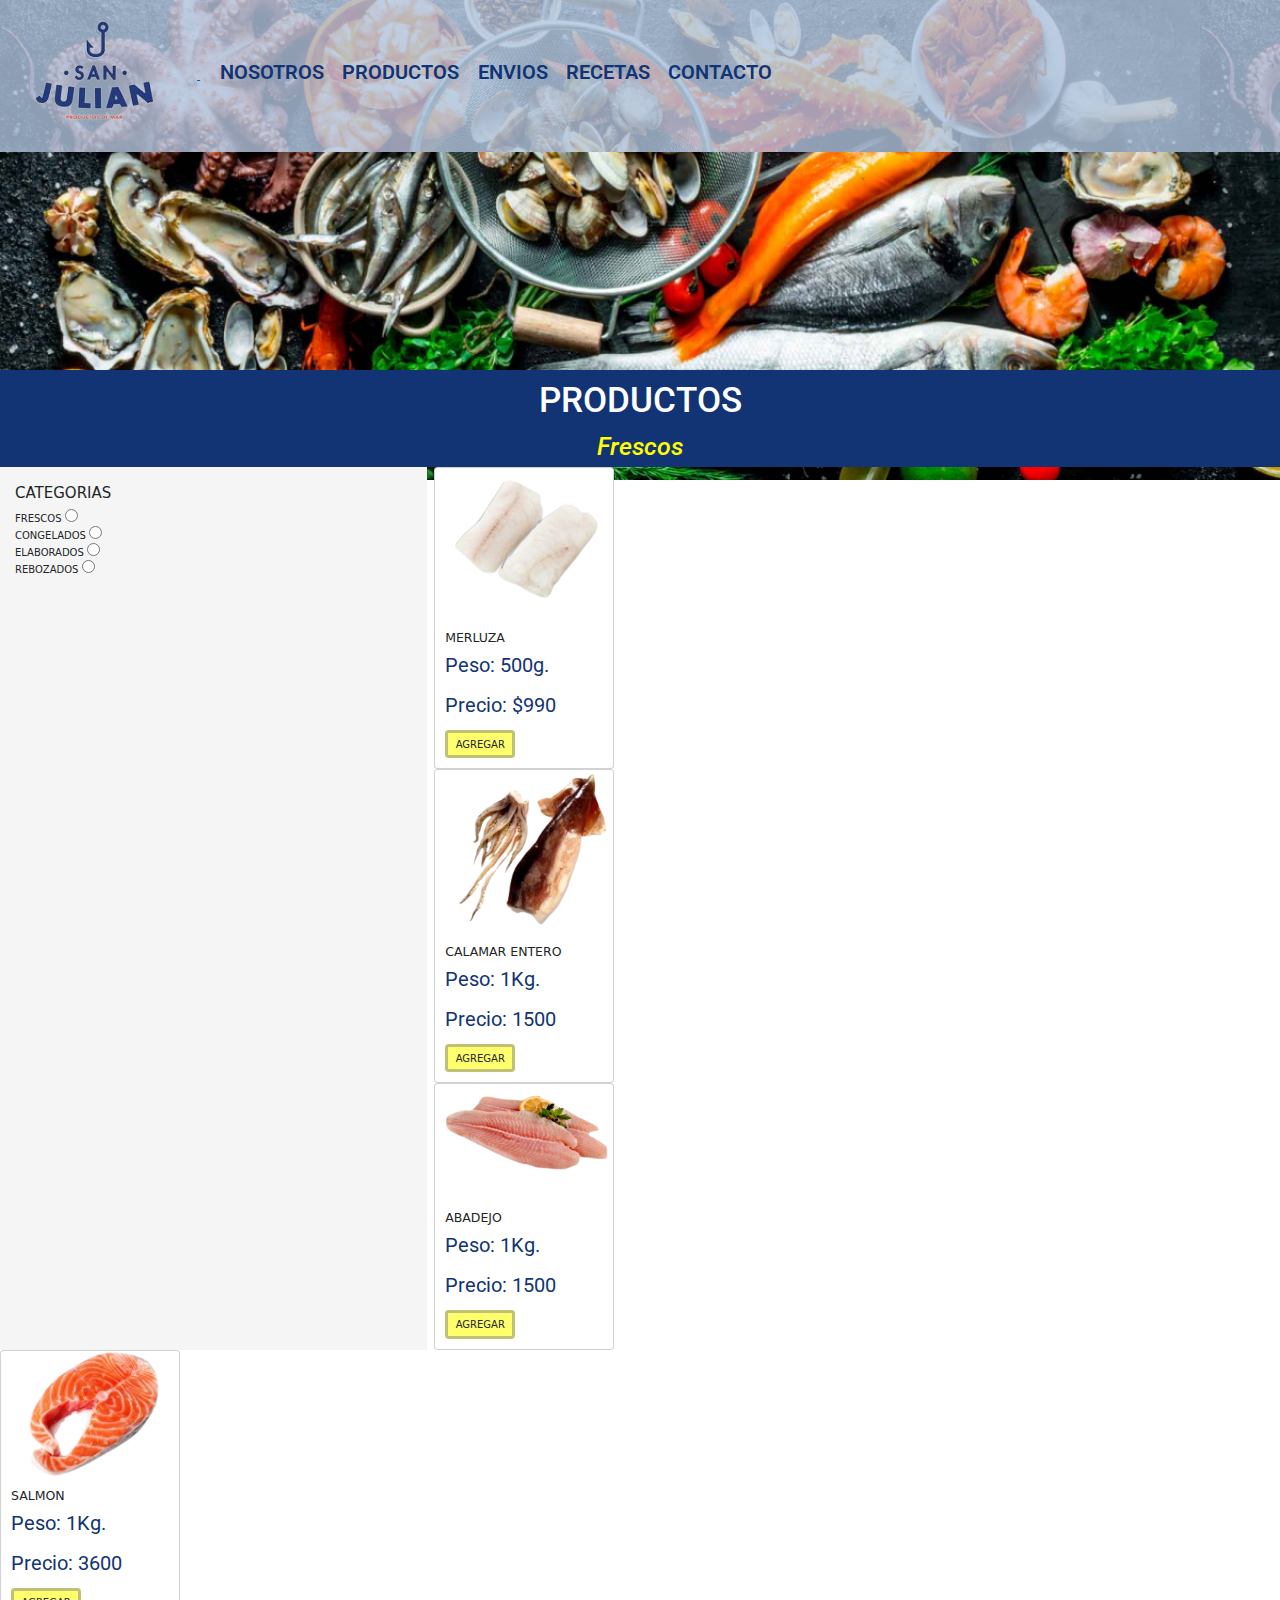
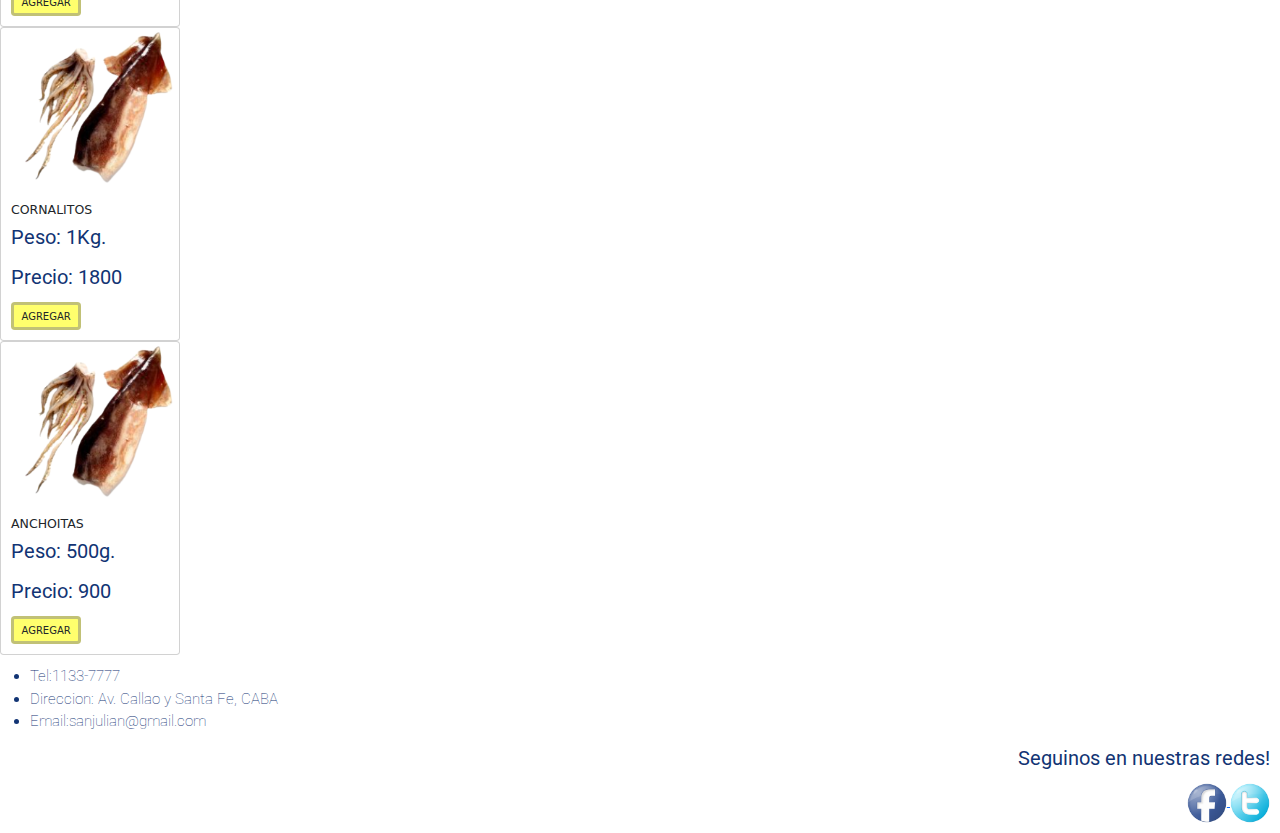
==== pages/productos.html @ 1184d30b "index y seccion productos con Bootstrap" ====
<!DOCTYPE html>
<html lang="es">

<head>
    <meta charset="UTF-8">
    <meta http-equiv="X-UA-Compatible" content="IE=edge">
    <meta name="viewport" content="width=device-width, initial-scale=1.0">
    <title>San Julian Productos de Mar</title>
    <link rel="shortcut icon" href="../favicon san julian.png">
    <link rel="stylesheet" href="../css/bootstrap.min.css">
    <link rel="stylesheet" href="../css/style.css">

</head>

<body>

    <div class="grid-productos">

        <nav id="navp">
            <a href="../index.html">
                <img src="../SAN JULIAN.png" alt="Logo San Julian Productos de Mar">
            </a>
            <ul>
                <li>
                    <a href="../index.html">NOSOTROS</a>

                </li>
                <li>
                    <a href="productos.html">PRODUCTOS</a>

                </li>
                <li>
                    <a href="envios.html">ENVIOS</a>

                </li>
                <li>
                    <a href="recetas.html">RECETAS</a>

                </li>
                <li>
                    <a href="contacto.html">CONTACTO</a>

                </li>
            </ul>

        </nav>



        <header id="header" class="bg_blue text_center  ">
            <img width="100%" src="../headercut.png" alt="">
            <h1 class="h1_margin">PRODUCTOS</h1>
            <h2 class="text_italic">Frescos</h2>
        </header>


        <!--buscador de cartegorias-->

        </nav>
        <aside id="aside" class="bg_white">
            <fieldset class=" text_size--m text_bold">
                <legend>CATEGORIAS</legend>
                <div>
                    <label for="frescos">FRESCOS</label>
                    <input type="radio" id="frescos" value="productos frescos" name="productos">
                </div>
                <div>
                    <label for="congelados">CONGELADOS</label> <input type="radio" id="congelados"
                        value="productos congelados" name="productos">
                </div>
                <div>
                    <label for="elaborados">ELABORADOS</label> <input type="radio" id="elaborados"
                        value="productos elaborados" name="productos">
                </div>
                <div>
                    <label for="rebozados">REBOZADOS</label> <input type="radio" id="elaborados"
                        value="productos rebozados" name="productos">
                </div>
            </fieldset>
        </aside>

        <!--BS productos-->
        <section class="container">
            <div class="card col-sm-12 cl-md-4" style="width: 18rem;">
                <img src="../merluza.png" class="card-img-top" alt="...">
                <div class="card-body">
                    <h5 class="card-title">MERLUZA</h5>
                    <p class="card-text">Peso: 500g.</p>
                    <p class="card-text">Precio: $990</p>
                    <a href="#" class="btn btn_agregar">AGREGAR</a>
                </div>
            </div>


            <div class="card col-sm-12 cl-md-4" style="width: 18rem;">
                <img src="../calamar.png" class="card-img-top" alt="...">
                <div class="card-body">
                    <h5 class="card-title">CALAMAR ENTERO</h5>
                    <p class="card-text">Peso: 1Kg.</p>
                    <p class="card-text">Precio: 1500</p>
                    <a href="#" class="btn btn_agregar">AGREGAR</a>
                </div>
            </div>

            <div class="card col-sm-12 cl-md-4" style="width: 18rem;">
                <img src="../abadejo.png" class="card-img-top" alt="...">
                <div class="card-body">
                    <h5 class="card-title">ABADEJO</h5>
                    <p class="card-text">Peso: 1Kg.</p>
                    <p class="card-text">Precio: 1500</p>
                    <a href="#" class="btn btn_agregar">AGREGAR</a>
                </div>
            </div>
    </div>
    <div class="card col-sm-12 cl-md-4" style="width: 18rem;">
        <img src="../salmon.png" class="card-img-top" alt="...">
        <div class="card-body">
            <h5 class="card-title">SALMON</h5>
            <p class="card-text">Peso: 1Kg.</p>
            <p class="card-text">Precio: 3600</p>
            <a href="#" class="btn btn_agregar">AGREGAR</a>
        </div>
    </div>


    <div class="card col-sm-12 cl-md-4" style="width: 18rem;">
        <img src="../calamar.png" class="card-img-top" alt="...">
        <div class="card-body">
            <h5 class="card-title">CORNALITOS</h5>
            <p class="card-text">Peso: 1Kg.</p>
            <p class="card-text">Precio: 1800</p>
            <a href="#" class="btn btn_agregar">AGREGAR</a>
        </div>
    </div>

    <div class="card col-sm-12 cl-md-4" style="width: 18rem;">
        <img src="../calamar.png" class="card-img-top" alt="...">
        <div class="card-body">
            <h5 class="card-title">ANCHOITAS</h5>
            <p class="card-text">Peso: 500g.</p>
            <p class="card-text">Precio: 900</p>
            <a href="#" class="btn btn_agregar">AGREGAR</a>
        </div>
    </div>

    </section>
    <!---ends Bs productos-->


    <!--comienza el pie-->

    <footer id="footer" class="pie pie_icon--xs">
        <ul>
            <li>Tel:1133-7777</li>
            <li>Direccion: Av. Callao y Santa Fe, CABA</li>
            <li>Email:sanjulian@gmail.com</li>
        </ul>
        <p>Seguinos en nuestras redes!</p>
        <a href="https://facebook.com" target="_blank">
            <img src="../facebook.png" alt="seguinos en nuestras redes">
        </a>
        <a href="https://twitter.com/" target="_blank">
            <img src="../twitter.png" alt="">
        </a>
    </footer>

    </div>
    <link rel="stylesheet" href="../js/bootstrap.min.js">
</body>

</html>
---- css/style.css ----
@import url('https://fonts.googleapis.com/css2?family=Roboto:ital,wght@0,500;1,400&display=swap');

/***
* {
    margin: 0;
    padding: 0;
    font-size: 'Roboto', sans-serif;
}
****/

nav {
    background-color: rgba(176, 196, 222, 0.8);
    background-size: cover;

}

html {
    font-size: 62.5%;
}

body {
    background-image: url(../header.png);
    background-repeat: repeat-x;
}


footer {
    background-color: white;
}


h1,
h2,
h3,
h4 {
    font-family: 'Roboto', sans-serif;

}

/*selectores de etiqueta*/

h1 {
    color: white;
    font-size: 3.5rem;


}

h2 {
    color: yellow;
    font-size: 2.5rem;
}

h3 {
    color:yellow;
    font-size: 2.5rem;
}

h4 {
    color: yellow;
    font-size: 2.5rem;
}


nav ul {
    list-style: none;
    display: inline-block;


}

nav ul li {
    display: inline-block;
    margin-right: 15px;
   

}

nav ul li a {
    color: rgb(18, 52, 116);
    text-decoration: none;
    font-family: 'Roboto', sans-serif;
    font-size: 2rem;
    font-weight: 600;
    padding-bottom: 5%;
   
}

nav ul li a:hover {
    color: orangered;
}

footer ul li {
    text-align: justify;
    font-family: 'Roboto', sans-serif;
    font-size: 1.5rem;
    color: rgb(18, 52, 116);
    font-weight: 100;
}

p {
    font-family: 'Roboto', sans-serif;
    font-size: 2rem;
    font-weight: 400;
    color: rgb(18, 52, 116);
}

article p {
    font-family: 'Roboto', sans-serif;
    font-size: 2rem;
    line-height: 2rem;
    display: flex;
    justify-content: center;
    color: white;
}

figure img {
    width: 50%;
    border-radius: 10px 10px 10px 10px;
}

div figure p {
    color: black;
    font-size: 2rem;
    padding-bottom: 10px;
}

div figure figcaption {
    font-size: 2rem;
    color: black;
    padding: 10px 0;
    font-family: 'Roboto', sans-serif;
    ;
}

article div {
    font-family: 'Roboto', sans-serif;
    color: black;
    font-size: 1.4rem;
    font-weight: 700%;
    line-height: 1rem;
}

div ul li {
    list-style: none
}


/*selectores de clase*/




.text_lightblue {
    color: lightblue;
}

.text_orange {
    color: orange;
}

.text_blue {
    color: rgb(18, 52, 116);
}

.text_center {
    text-align: center;
}

.text_right {
    text-align: right;
}

.text_left {
    text-align: left;
}

.text_italic {
    font-style: italic;
}

.bg_blue {
    background-color: rgb(18, 52, 116);

}


.bg_white {
    background-color: whitesmoke;
}

.bg_lightblue {
    background-color: rgba(176, 196, 222, 0.8);
}



.pie {
    text-align: right;
    padding: 10px 10px;
}

.pie_icon--xs img {
    width: 40px;
}


.header_img {
    width: 100%;

}

.h1_margin {
    margin: 10px;
}

#productos .galeria {
    margin: 20px;
    display: flex;
    justify-content: space-evenly;
}

#productos .galeria figure {
    text-align: center;
    width: 30%;
}


/*grid*/
/****grid pag productos****/



#navp {
    grid-area: nav;
}

#header {
    grid-area: header;

}

#aside {
    grid-area: aside;
    padding: 15px;
    display: flex;
    justify-content: space-between;

}

#productos {
    grid-area: productos;

}

#footer {
    grid-area: footer;
}

.btn_agregar{
    background-color:rgba(255, 255, 0, 0.572);
    border: solid rgba(128, 128, 128, 0.486);
    }
.card_prod{
    font-family: ;
}



/********************** pagina index-nosotros************************/
.imagen_pescaderia {
    margin-top: 30px;
    background-color: rgb(18, 52, 116);
    width: 100%;
}
image
.sizeimg{
    width: 100%;
    
}




.articulo1 {
    background-color: rgb(18, 52, 116);
    width: 70%;
    padding: 20px 50px;
    border: solid orangered 2px ;
   margin: 2rem auto;
  
}



.articulo2 {
    grid-area: three;
    padding: 30px 90px;
    margin-top: 20px;
    text-align: center;
    background-color: rgb(18, 52, 116);
    border: 20px;
}

.articulo3 {
    grid-area: four;
    padding: 30px 90px;
    text-align: center;
    background-color: rgb(18, 52, 116);
}

.articulo4 {
    grid-area: five;
    background-color: rgb(18, 52, 116);

}

.six {
    grid-area: six;
}

.button{
    background-color:yellow;
    font-family: 'Roboto', sans-serif;
    color:black;
}




@media (min-width: 600px) {
    .contenedor-index {
        display: grid;
        grid-template-columns: 1fr;
        grid-template-rows: 6;
        grid-template-areas:
            "one"
            "two "
            "three"
            "four"
            "five"
             "six";

    }
}

@media (min-width: 1000px) 
 {
    .imagen_pescaderia{ min-width: 60%;}
    .contenedor-index{
        grid-template-columns: 1fr 1fr;
        grid-template-rows: 5;
        grid-template-areas: 
        "one one"
        "two two"
        "three four"
        "five five"
        "six six";
    }
}
    

 
 @media (min-width: 600px) and (max-widht: 99px) {
    .grid-productos {
        display: grid;
        grid-template-columns: 1fr;
        grid-template-rows: 5;
        grid-template-areas: 
        "nav"
        "header"
        "productos"
        "aside"
        "footer";
    }
}


 @media (min-width: 1000px){
 
    .grid-productos {
        display: grid;
        grid-template-columns: 1fr 2fr;
        grid-template-rows: 4;
        grid-template-areas: 
        "nav nav"
        "header header"
        "aside productos"
        "footer footer";
    }
}
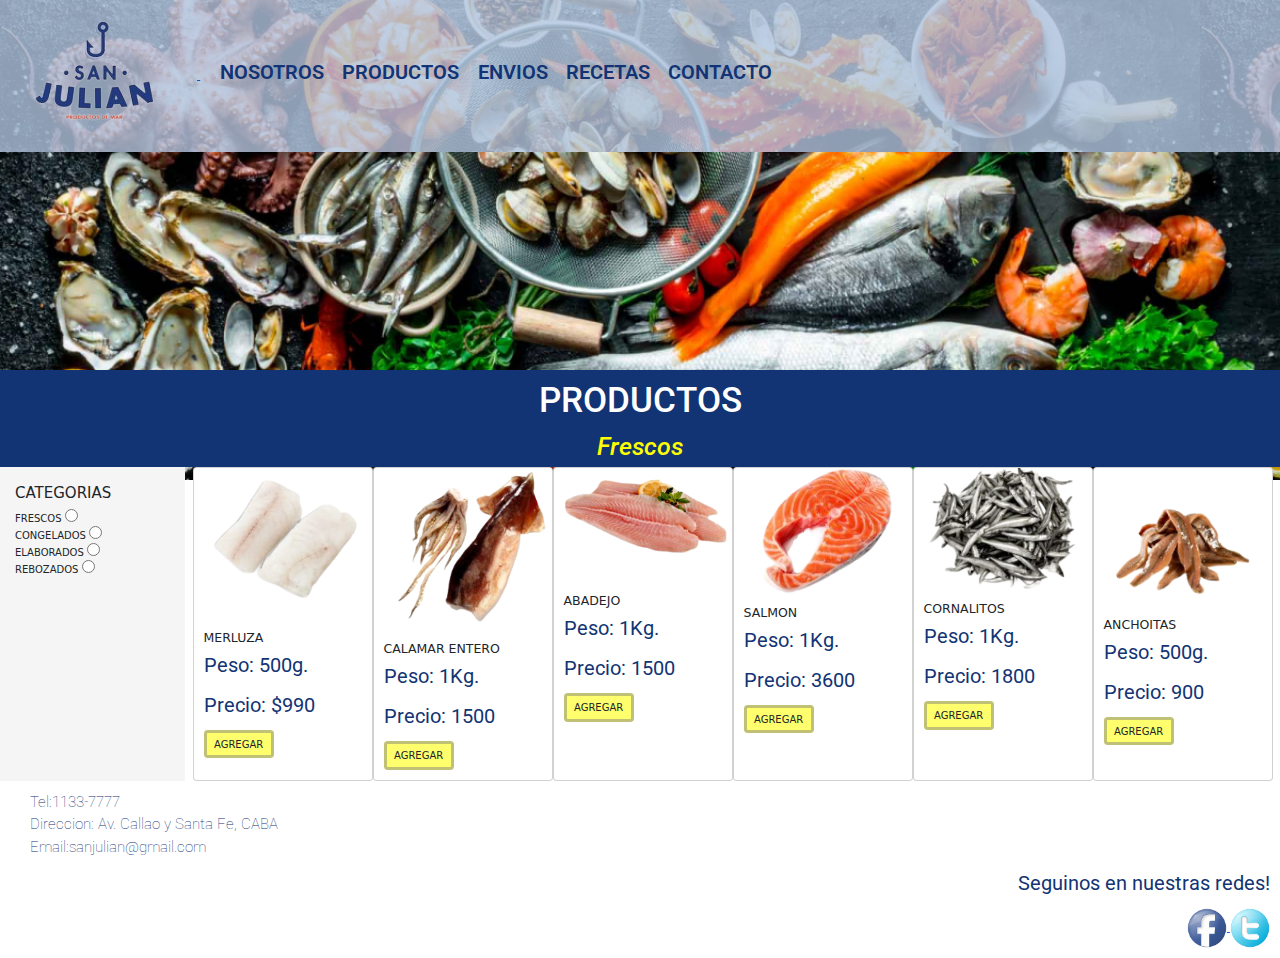
==== commit 041486a9: "ordene galeria de productos con d-flex" ====
--- a/pages/productos.html
+++ b/pages/productos.html
@@ -80,7 +80,7 @@
         </aside>
 
         <!--BS productos-->
-        <section class="container">
+        <section class="container  d-flex mx-auto justify-content-around">
             <div class="card col-sm-12 cl-md-4" style="width: 18rem;">
                 <img src="../merluza.png" class="card-img-top" alt="...">
                 <div class="card-body">
@@ -111,7 +111,7 @@
                     <a href="#" class="btn btn_agregar">AGREGAR</a>
                 </div>
             </div>
-    </div>
+    
     <div class="card col-sm-12 cl-md-4" style="width: 18rem;">
         <img src="../salmon.png" class="card-img-top" alt="...">
         <div class="card-body">
@@ -124,7 +124,7 @@
 
 
     <div class="card col-sm-12 cl-md-4" style="width: 18rem;">
-        <img src="../calamar.png" class="card-img-top" alt="...">
+        <img src="../cornalitos.png" class="card-img-top" alt="...">
         <div class="card-body">
             <h5 class="card-title">CORNALITOS</h5>
             <p class="card-text">Peso: 1Kg.</p>
@@ -134,7 +134,7 @@
     </div>
 
     <div class="card col-sm-12 cl-md-4" style="width: 18rem;">
-        <img src="../calamar.png" class="card-img-top" alt="...">
+        <img src="../anchoitas.png" class="card-img-top" alt="...">
         <div class="card-body">
             <h5 class="card-title">ANCHOITAS</h5>
             <p class="card-text">Peso: 500g.</p>
--- a/css/style.css
+++ b/css/style.css
@@ -214,18 +214,6 @@
     margin: 10px;
 }
 
-#productos .galeria {
-    margin: 20px;
-    display: flex;
-    justify-content: space-evenly;
-}
-
-#productos .galeria figure {
-    text-align: center;
-    width: 30%;
-}
-
-
 /*grid*/
 /****grid pag productos****/
 
@@ -261,8 +249,9 @@
     background-color:rgba(255, 255, 0, 0.572);
     border: solid rgba(128, 128, 128, 0.486);
     }
+
 .card_prod{
-    font-family: ;
+    font-family: 'Roboto', sans-serif;
 }
 
 
@@ -273,7 +262,7 @@
     background-color: rgb(18, 52, 116);
     width: 100%;
 }
-image
+
 .sizeimg{
     width: 100%;
     
@@ -339,7 +328,7 @@
             "three"
             "four"
             "five"
-             "six";
+            "six";
 
     }
 }
